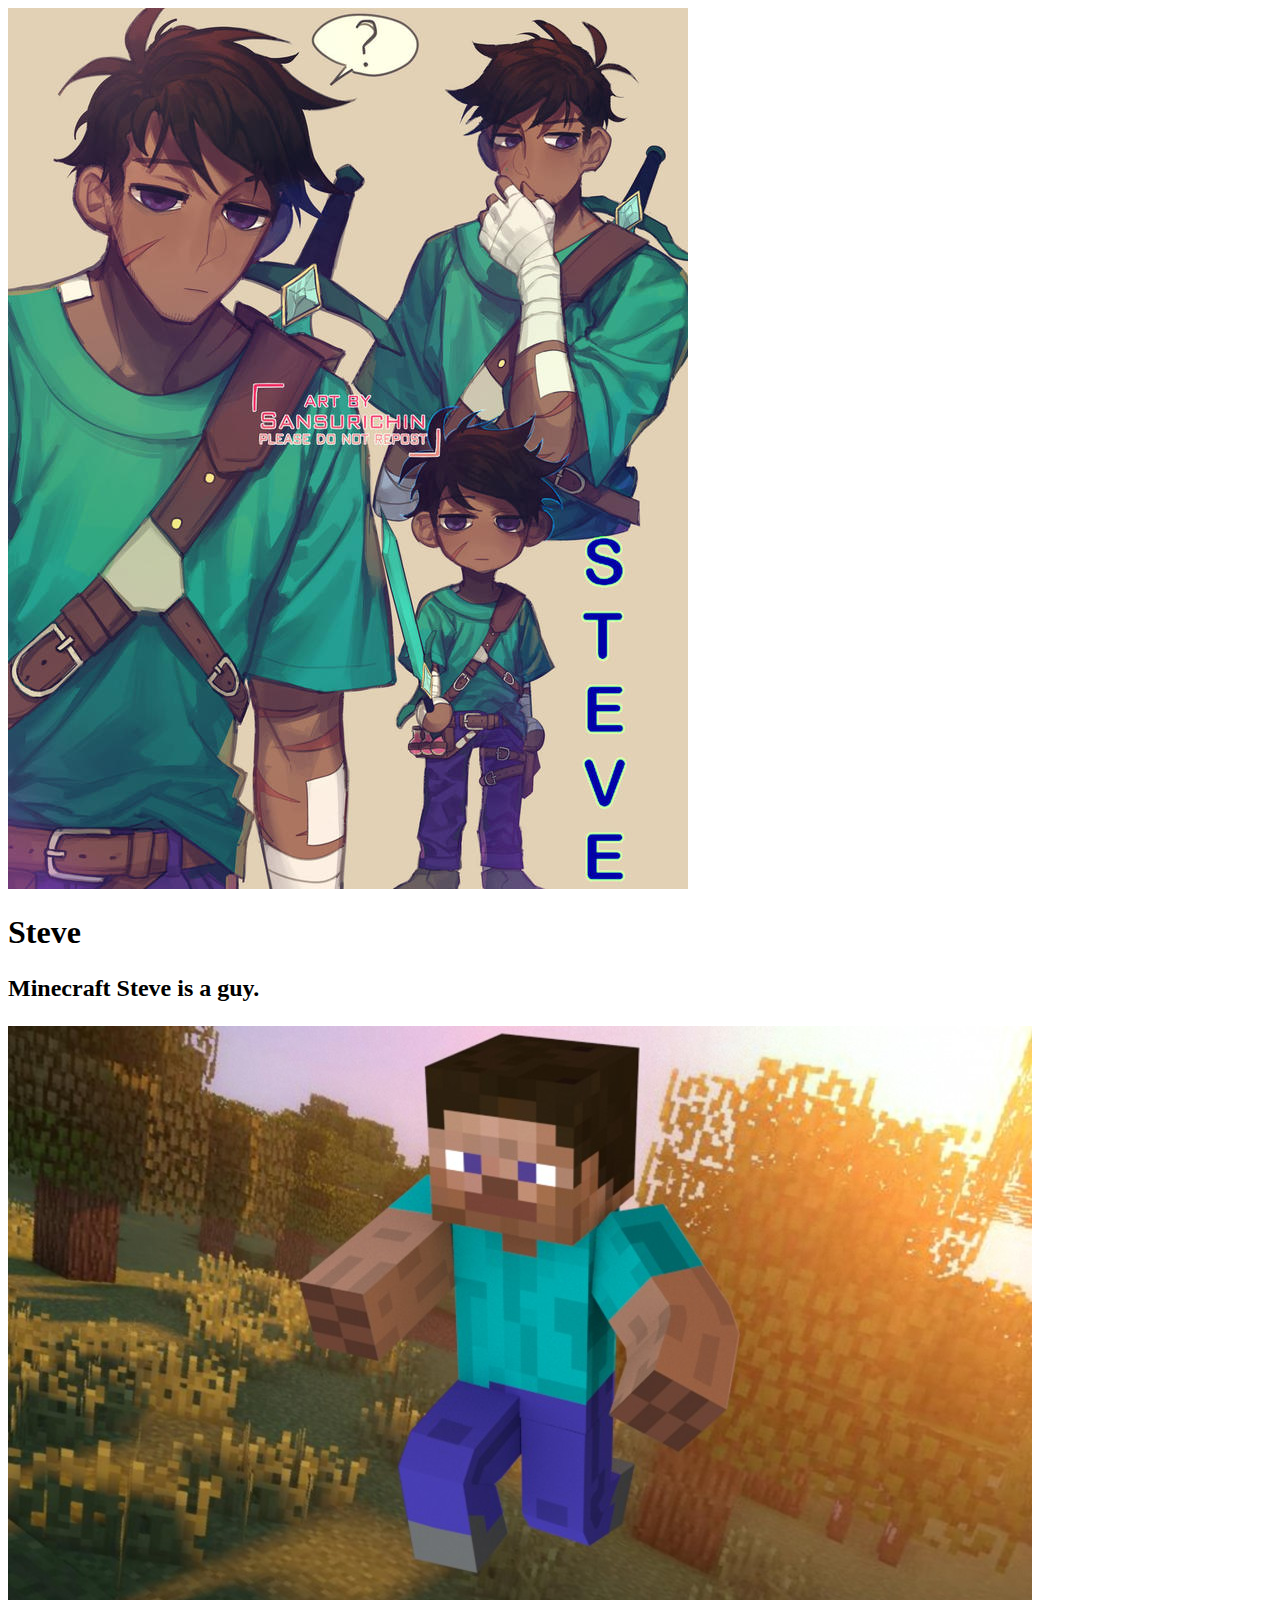
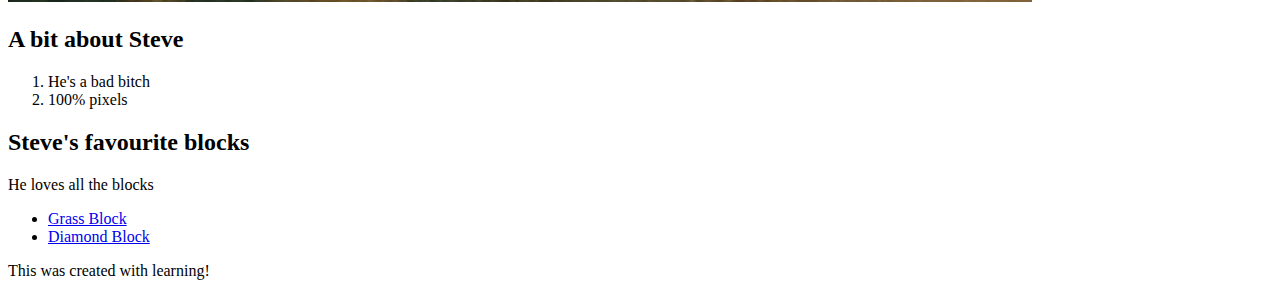
==== index.html @ 0f62a2f8 "made a page about steve" ====
<!DOCTYPE html>
<html>
<head>
    <title> Minecraft Steve</title>
</head>
<body>
    <!-- header element -->
    <header>
        <img src="img/stevefanart.jpg">
        <h1> Steve </h1>

    </header>

    <!-- main element -->
    <main>
<h2>
    <p> Minecraft Steve is a guy.</p>
<!-- About Steve-->
</h2>
<img src="img/steverender.jpg">
<h2> A bit about Steve</h2>
<ol>
<li>He's a bad bitch</li>
<li>100% pixels</li>
</ol>

    <h2> Steve's favourite blocks</h2>
    <p> He loves all the blocks</p>
<ul>
    <li> <a href="https://minecraft.fandom.com/wiki/Grass_Block" target="_blank">Grass Block</a></li>
    <li> <a href="https://minecraft.fandom.com/wiki/Diamond_Block" target="_blank">Diamond Block</a></li>

</ul>

    </main>

<footer>
<p>
    This was created with learning!
</p>

</footer>

</body>




</html>
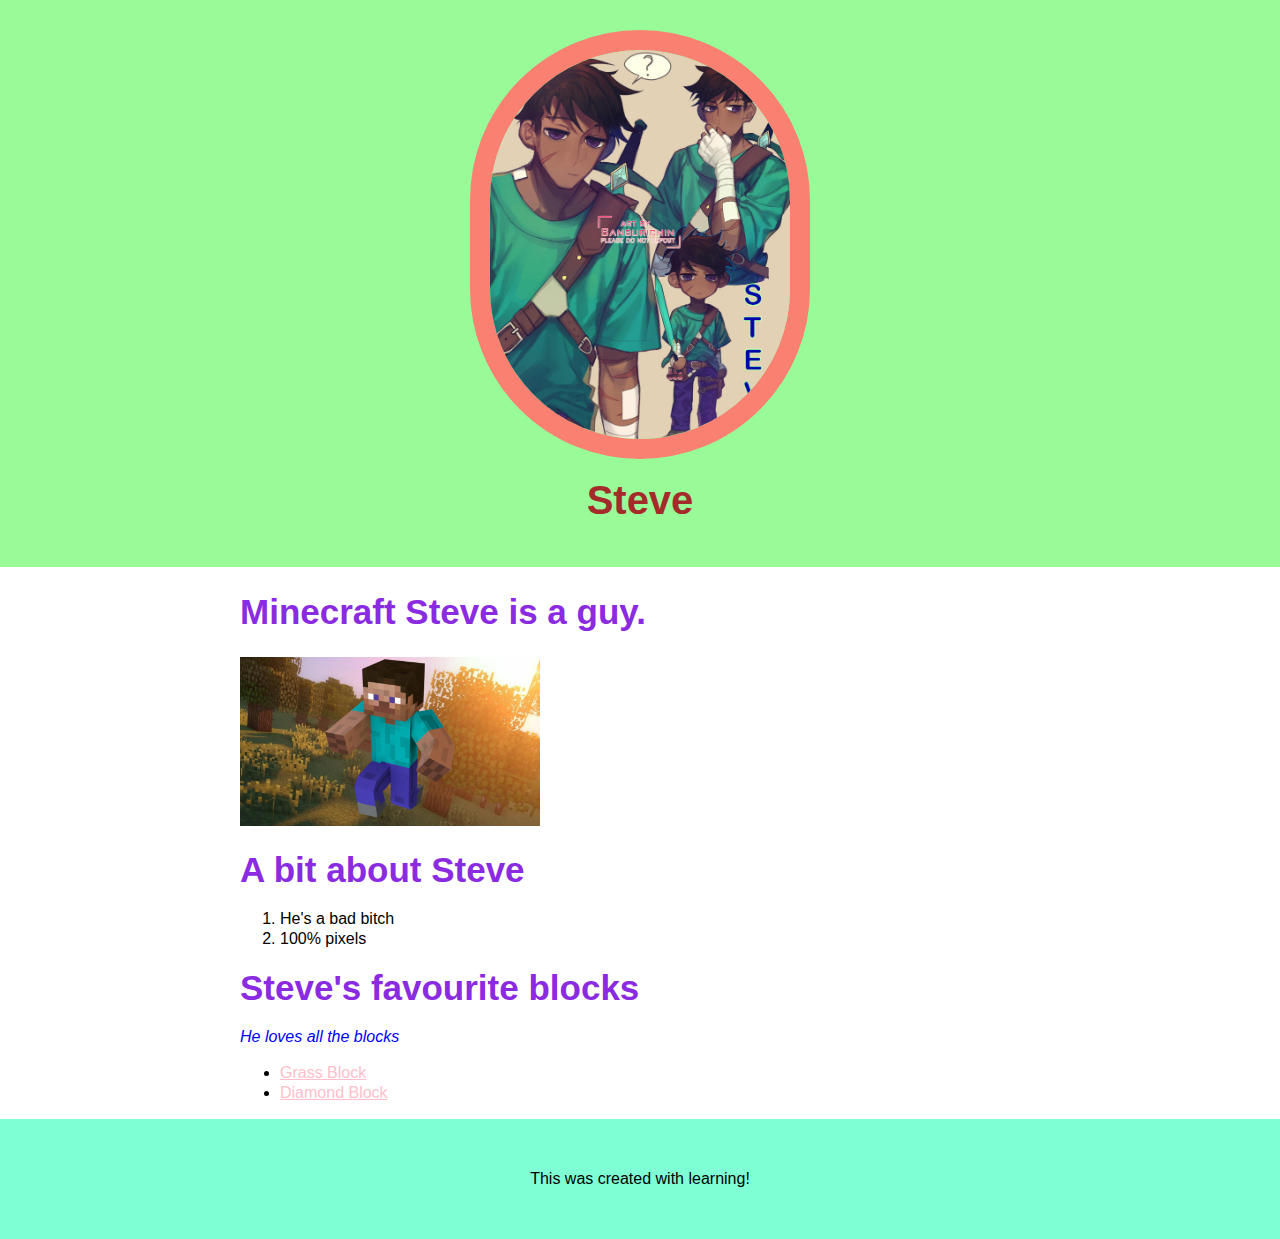
==== commit b0112f72: "wrote css" ====
--- a/index.html
+++ b/index.html
@@ -2,6 +2,8 @@
 <html>
 <head>
     <title> Minecraft Steve</title>
+    <link rel="icon" href="https://static.wikia.nocookie.net/minecraft_gamepedia/images/c/c7/Grass_Block.png/revision/latest?cb=20230226144250">
+    <link rel="stylesheet" type="text/css" href="css/stevie.css"
 </head>
 <body>
     <!-- header element -->
@@ -25,7 +27,7 @@
 </ol>
 
     <h2> Steve's favourite blocks</h2>
-    <p> He loves all the blocks</p>
+    <p class="caption"> He loves all the blocks</p>
 <ul>
     <li> <a href="https://minecraft.fandom.com/wiki/Grass_Block" target="_blank">Grass Block</a></li>
     <li> <a href="https://minecraft.fandom.com/wiki/Diamond_Block" target="_blank">Diamond Block</a></li>
@@ -45,5 +47,4 @@
 
 
 
-
 </html>--- a/css/stevie.css
+++ b/css/stevie.css
@@ -0,0 +1,63 @@
+body{
+margin: 0;
+font-family: 'Agdasima', sans-serif;
+line-height: 20px;
+
+}
+
+header{
+    background-color: palegreen;
+    text-align: center;
+    padding-top: 30px;
+    padding-bottom: 30px;
+
+}
+
+header h1{
+    color: brown;
+    font-size: 40px;
+}
+
+header img{
+    border-radius: 210px;
+    width: 300px;
+    border: 20px solid salmon;
+}
+
+main{
+    max-width: 800px;
+    margin: 0 auto;
+}
+
+main img{
+    max-width: 300px;
+}
+
+h2{
+    font-size: 35px;
+    color: blueviolet;
+}
+
+a{
+    color: pink
+}
+a:hover{
+    color: deepskyblue;
+}
+
+footer{
+    background-color: aquamarine;
+    text-align: center;
+    padding: 50px;
+}
+
+footer p{
+    margin: 0;
+}
+
+p.caption{
+    color: blue;
+    font-style: italic;
+    margin: 1;
+
+}